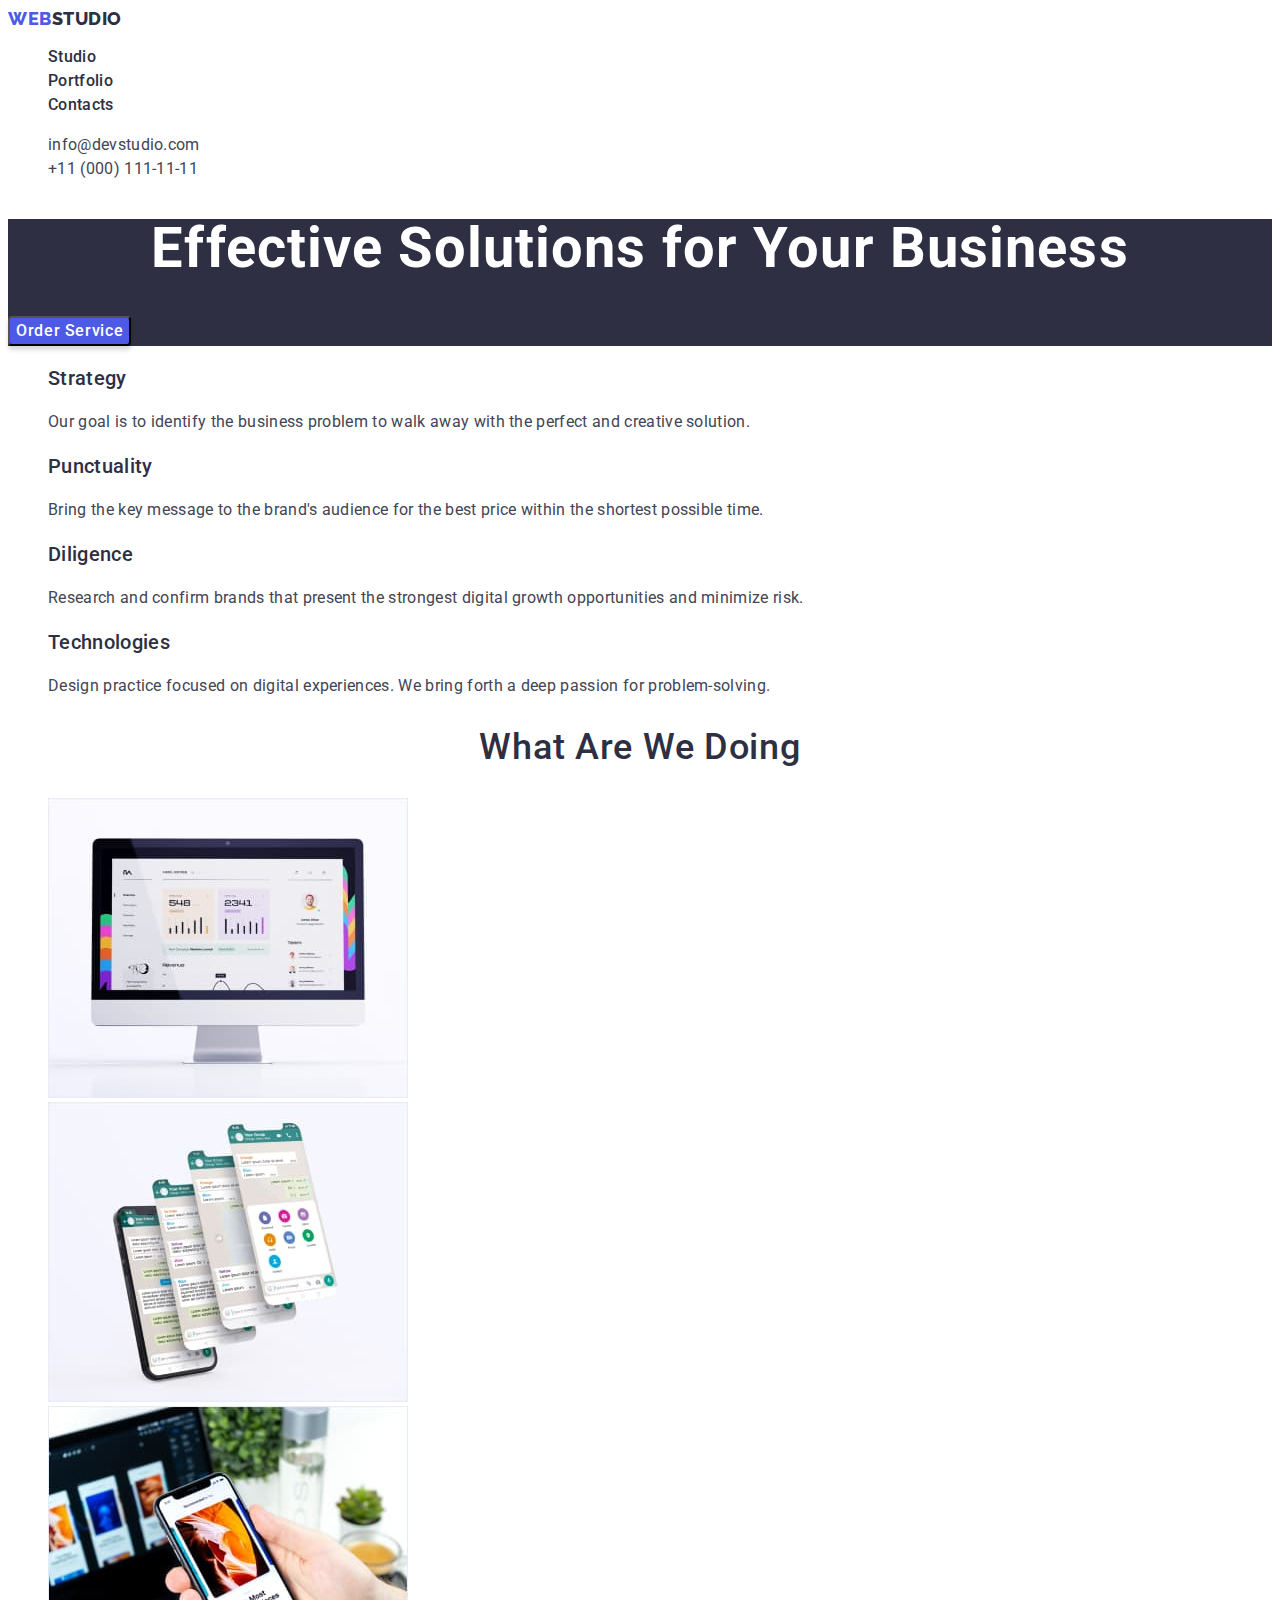
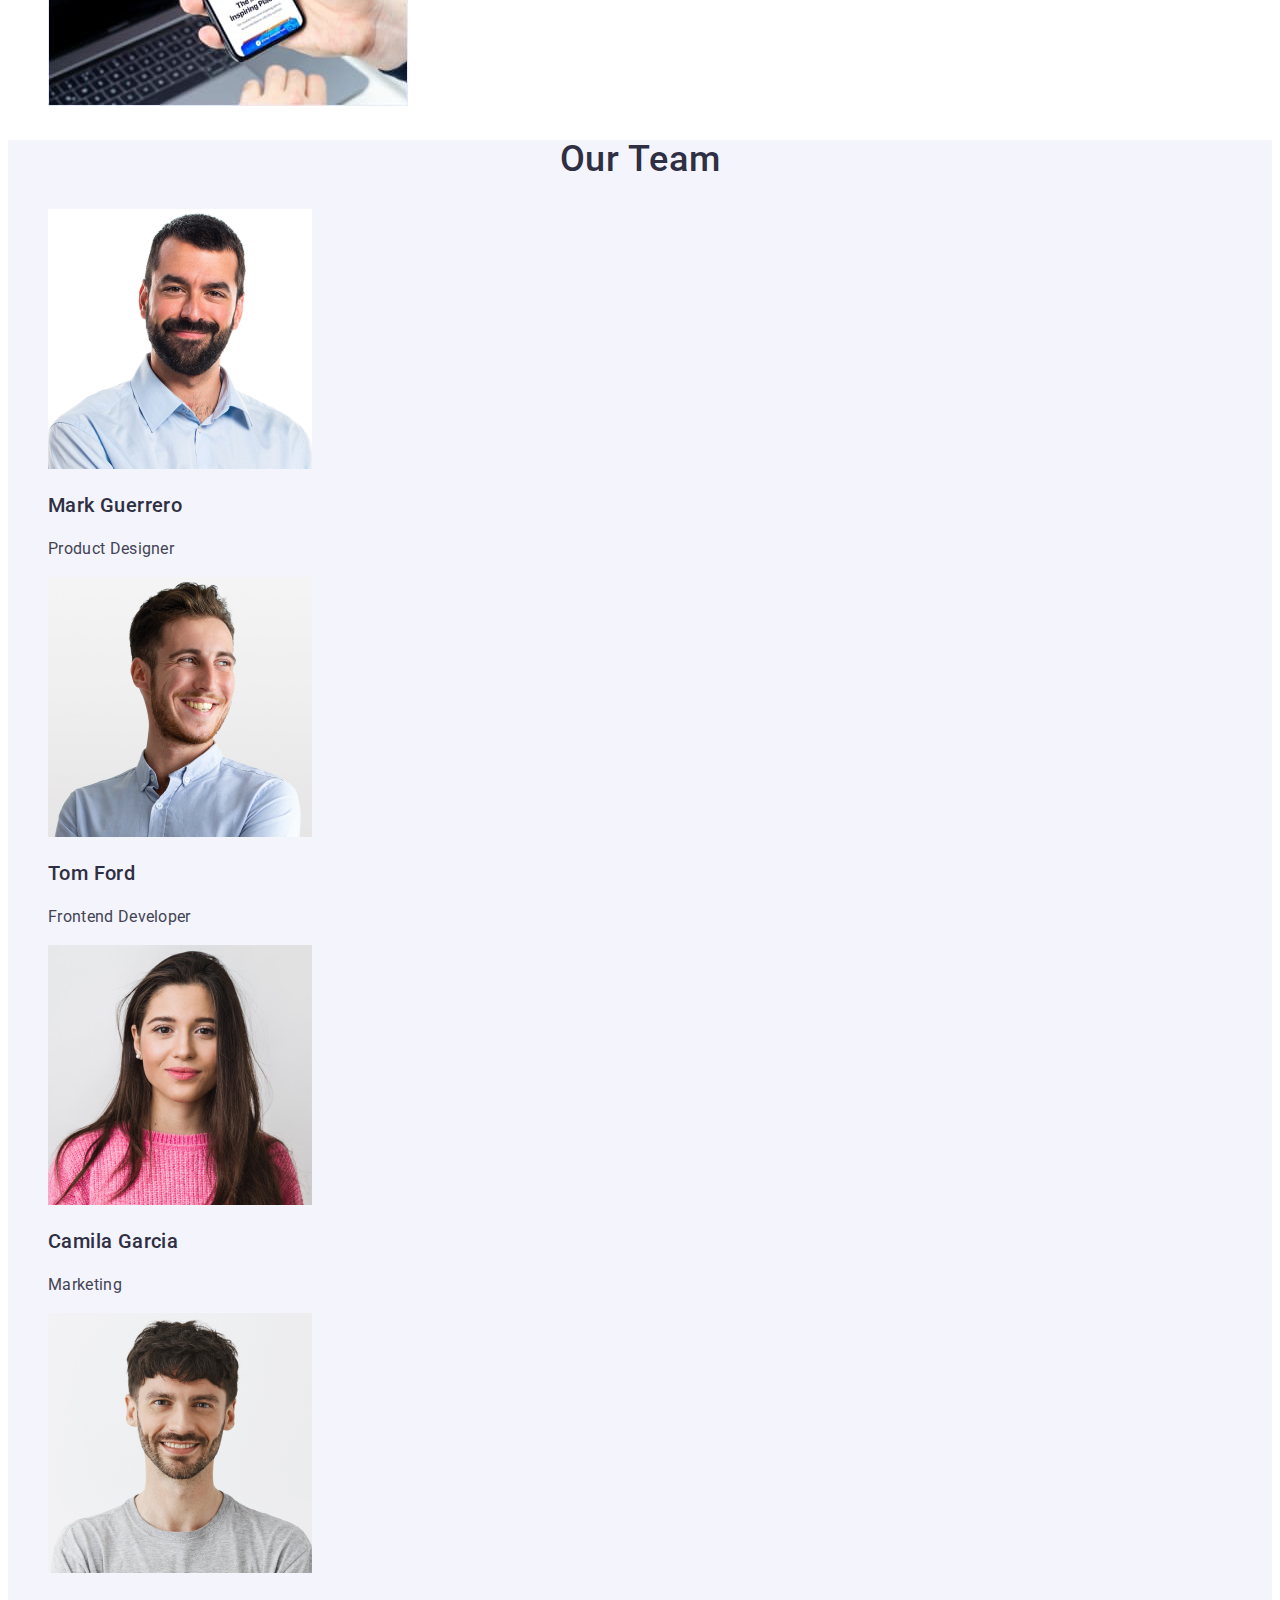
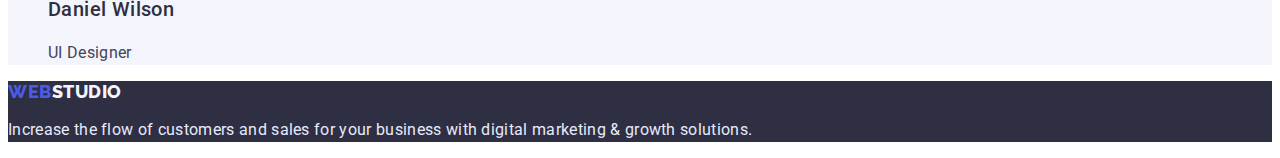
==== index.html @ bab66cb6 "Initial commit" ====
<!DOCTYPE html>
<html lang="en">
  <head>
    <meta charset="UTF-8" />
    <meta http-equiv="X-UA-Compatible" content="IE=edge" />
    <meta name="viewport" content="width=device-width, initial-scale=1.0" />
    <title>WebStudio</title>
    <link rel="preconnect" href="https://fonts.googleapis.com" />
    <link rel="preconnect" href="https://fonts.gstatic.com" crossorigin />
    <link
      href="https://fonts.googleapis.com/css2?family=Raleway:wght@800&family=Roboto:wght@400;500;700;900&display=swap"
      rel="stylesheet"
    />
    <link rel="stylesheet" href="./css/style.css" />
  </head>
  <body>
    <header>
      <nav>
        <!-- logo -->
        <a class="logo-web link" href="./index.html"
          >Web<span class="logo-studio-header">Studio</span></a
        >
        <!-- menu -->
        <ul class="site-nav list">
          <li><a class="site-page link" href="./index.html">Studio</a></li>
          <li>
            <a class="site-page link" href="./portfolio.html">Portfolio</a>
          </li>
          <li><a class="site-page link" href="">Contacts</a></li>
        </ul>
      </nav>
      <!-- contacts -->
      <address class="adress">
        <ul class="contacts-nav list">
          <li>
            <a class="contacts-link link" href="mailto:info@devstudio.com"
              >info@devstudio.com</a
            >
          </li>
          <li>
            <a class="contacts-link link" href="tel:+110001111111"
              >+11 (000) 111-11-11</a
            >
          </li>
        </ul>
      </address>
    </header>

    <main>
      <!-- 1 order section -->
      <section class="order">
        <h1 class="order-title">Effective Solutions for Your Business</h1>
        <button class="button-order" type="button">Order Service</button>
      </section>

      <!-- 2 sect -->
      <!-- Our service-->
      <section class="section">
        <h2 hidden>Our service</h2>
        <ul class="our-service list">
          <li>
            <h3 class="our-service-title">Strategy</h3>
            <p class="paragraph">
              Our goal is to identify the business problem to walk away with the
              perfect and creative solution.
            </p>
          </li>
          <li>
            <h3 class="our-service-title">Punctuality</h3>
            <p class="paragraph">
              Bring the key message to the brand's audience for the best price
              within the shortest possible time.
            </p>
          </li>
          <li>
            <h3 class="our-service-title">Diligence</h3>
            <p class="paragraph">
              Research and confirm brands that present the strongest digital
              growth opportunities and minimize risk.
            </p>
          </li>
          <li>
            <h3 class="our-service-title">Technologies</h3>
            <p class="paragraph">
              Design practice focused on digital experiences. We bring forth a
              deep passion for problem-solving.
            </p>
          </li>
        </ul>
      </section>

      <!--  3 sect -->
      <!-- What are we doing -->
      <section class="section">
        <h2 class="section-title">What are we doing</h2>
        <ul class="list">
          <li>
            <img src="./images/comp.jpg" alt="computer" width="360" />
          </li>
          <li>
            <img src="./images/function.jpg" alt="function" width="360" />
          </li>
          <li>
            <img src="./images/phone.jpg" alt="phone" width="360" />
          </li>
        </ul>
      </section>

      <!-- 4 sect -->
      <!-- our team -->
      <section class="section team">
        <h2 class="section-title">Our Team</h2>
        <ul class="our-team list">
          <li>
            <img src="./images/team/Mark.jpg" alt="Mark Guerrero" width="264" />
            <h3 class="members">Mark Guerrero</h3>
            <p class="our-team-paragraph">Product Designer</p>
          </li>
          <li>
            <img src="./images/team/Tom.jpg" alt="Tom Ford" width="264" />
            <h3 class="members">Tom Ford</h3>
            <p class="our-team-paragraph">Frontend Developer</p>
          </li>
          <li>
            <img
              src="./images/team/Camila.jpg"
              alt="Camila Garcia"
              width="264"
            />
            <h3 class="members">Camila Garcia</h3>
            <p class="our-team-paragraph">Marketing</p>
          </li>
          <li>
            <img
              src="./images/team/Daniel.jpg"
              alt="Daniel Wilson"
              width="264"
            />
            <h3 class="members">Daniel Wilson</h3>
            <p class="our-team-paragraph">UI Designer</p>
          </li>
        </ul>
      </section>
    </main>

    <footer class="footer">
      <a class="logo-web link" href="./index.html">
        Web<span class="logo-studio-footer">Studio</span>
      </a>
      <p class="footer-paragraph">
        Increase the flow of customers and sales for your business with digital
        marketing & growth solutions.
      </p>
    </footer>
  </body>
</html>
---- css/style.css ----
:root{
    --primary-text-color: #434455;
    --secondary-color: #2e2f42;
    --primary-brend-color: #4D5AE5;
    --success-messages-color:#31D0AA;
    --helper-text-color:#8E8F99;
    --accent-color:#E7E9FC;
    --light-mode-backgrounds-color:#F4F4FD;
    --white-color: #FFFFFF;
    --background-color:#FFFFFF;
}


body{
    background: var(--background-color);
    color: var(--primary-text-color);
    font-family: "Roboto", sans-serif;
    letter-spacing: 0.02em;
}
/* убираем маркеровку со списков */
.list{
    list-style: none;
}


/* HEADER */
/* логотип */
.logo-web{
    color: var(--primary-brend-color);
    font-family: "Raleway", sans-serif;
    font-size: 18px;
    line-height: 1.17;
    letter-spacing: 0.03em;
    text-decoration: none;
    text-transform: uppercase;
    font-weight: 800;
}
.logo-studio-header{
    color: var(--secondary-color);
    font-family: Raleway, sans-serif;
}
.logo-studio-footer{
    color: var(--light-mode-backgrounds-color);
    font-family: Raleway, sans-serif;
}

.link{
text-decoration: none;
}
/* навигация стайта */
.site-page {
    color: var(--secondary-color);
    font-size: 16px;
    line-height: 1.5;
    font-weight: 500;
    letter-spacing: 0.02em;
    text-decoration: none;
}
.site-nav .link:hover,
.site-nav .link:focus{
    color: #404bbf
}

/* .site-nav .link.current
{
    color: var(--primary-brend-color);
} */


/* contacts */
.adress{
    font-style: normal;
}
.contacts-nav .contacts-link{
    color: var(--primary-text-color);
    font-weight: 400;
    font-size: 16px;
    line-height: 1.5;
    text-decoration: none;
}
.contacts-nav .contacts-link:hover,
.contacts-nav .contacts-link:focus{
    color: #404bbf;
}



/* MAIN */
/* 1 order section */
.order{
    background: var(--secondary-color);
   
}
.order-title{
    color: var(--white-color);
    font-weight: 700;
    font-size: 56px;
    line-height: 1.07;
    text-align: center;
    letter-spacing: 0.02em;
}
.button-order{
    background-color: var(--primary-brend-color);
    color: var(--white-color);
    cursor: pointer;
    letter-spacing: 0.04em;;
    font-weight: 500;;
    font-size: 16px;
    line-height: 1.5;
    font-family: inherit;
    box-shadow: 0px 4px 4px rgba(0, 0, 0, 0.15);
        border-radius: 4px;
}
.button-order:hover, .button-order:focus{
    background: #404BBF;
        box-shadow: 0px 1px 6px rgba(46, 47, 66, 0.08), 0px 1px 1px rgba(46, 47, 66, 0.16), 0px 2px 1px rgba(46, 47, 66, 0.08);
    border-radius: 4px;;
}
.button-order:active{
    background-color: #404BBF;
}


/* sections h2  total */
.section-title{
    color: var(--secondary-color);
    font-weight: 500;
    font-size: 36px;
    line-height: 1.11;
    text-align: center;
    text-transform: capitalize;
    letter-spacing: 0.02em
}


/* 2 sect our service */
.our-service .our-service-title{
    color:var(--secondary-color);
    font-weight: 500;
    font-size: 20px;
    line-height: 1.2;
}
.our-service .paragraph{
    color: var(--primary-text-color);
    font-weight: 400;
    font-size: 16px;
    line-height: 1.5;
}


/* 3 sect What are we doing */




/* 4 sect our team */
.section.team{
background-color: var(--light-mode-backgrounds-color);
   }

.our-team .members{
    color: var(--secondary-color);
    font-weight: 500;
    font-size: 20px;
    line-height: 1.2;
    letter-spacing: 0.02em
}
.our-team .our-team-paragraph{
    color: var(--primary-text-color);
    font-weight: 400;
    font-size: 16px;
    line-height: 1.5;
}

/* FOOTER */
.footer{
    background: var(--secondary-color);
}
.footer-paragraph{
    color: var(--accent-color);
    font-weight: 400;
    font-size: 16px;
    line-height: 1.5;
}



/* PORTFOLIO PAGE */
/* main */
/* buttons */

.buttons-item{
    background-color: var(--light-mode-backgrounds-color);
    color: var(--primary-brend-color);
    font-family: inherit;
    cursor: pointer;
    font-weight: 500;
    font-size: 16px;
    line-height: 1.5;
    letter-spacing: 0.04em
}
.buttons-item:active, .buttons-item:hover, .buttons-item:focus{
    background: #404BBF;
    color: var(--white-color);
    
}


/* portfolio links */
.potfolio-link{
    text-decoration: none;
}
.project-name{
    color: var(--secondary-color);
    font-weight: 500;
    font-size: 20px;
    line-height: 1.2;
    letter-spacing: 0.02em
}

.project-paragrapher{
    color: var(--primary-text-color);
    font-weight: 400;
    font-size: 16px;
    line-height: 1.5;
}
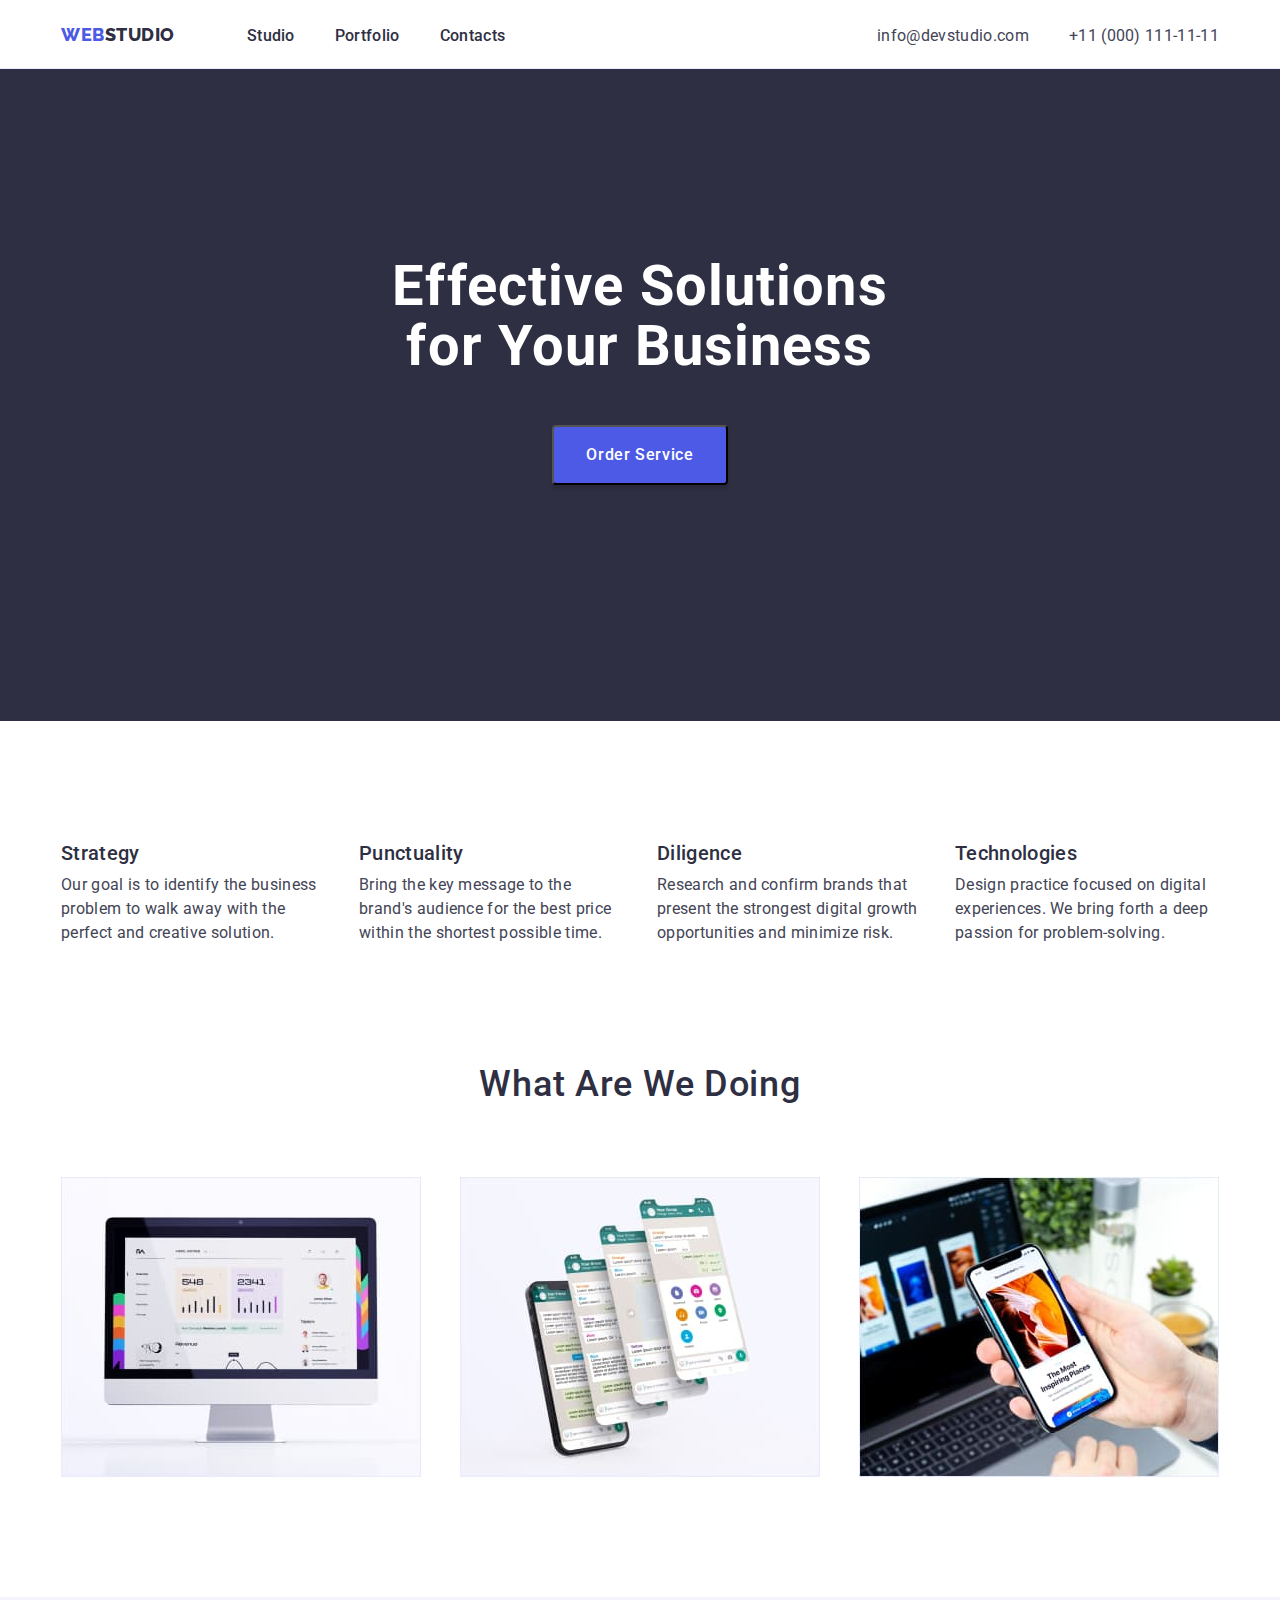
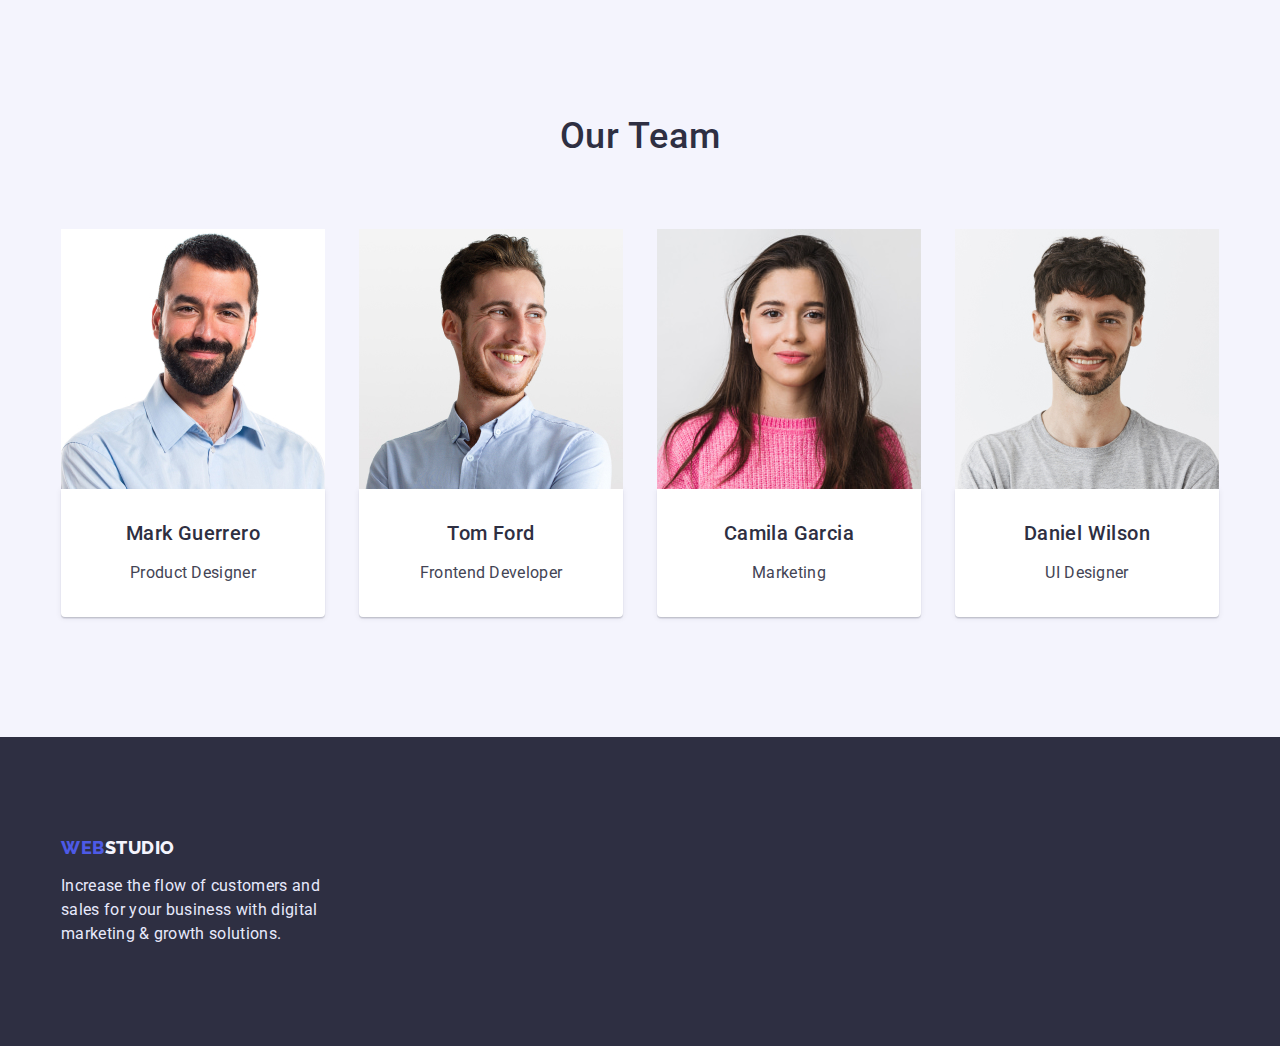
==== commit 3dd01c75: "flexbox-model1" ====
--- a/index.html
+++ b/index.html
@@ -11,146 +11,202 @@
       href="https://fonts.googleapis.com/css2?family=Raleway:wght@800&family=Roboto:wght@400;500;700;900&display=swap"
       rel="stylesheet"
     />
+    <link
+      rel="stylesheet"
+      href="    https://cdnjs.cloudflare.com/ajax/libs/modern-normalize/1.1.0/modern-normalize.min.css
+"
+    />
     <link rel="stylesheet" href="./css/style.css" />
   </head>
   <body>
-    <header>
-      <nav>
-        <!-- logo -->
-        <a class="logo-web link" href="./index.html"
-          >Web<span class="logo-studio-header">Studio</span></a
-        >
-        <!-- menu -->
-        <ul class="site-nav list">
-          <li><a class="site-page link" href="./index.html">Studio</a></li>
-          <li>
-            <a class="site-page link" href="./portfolio.html">Portfolio</a>
-          </li>
-          <li><a class="site-page link" href="">Contacts</a></li>
-        </ul>
-      </nav>
-      <!-- contacts -->
-      <address class="adress">
-        <ul class="contacts-nav list">
-          <li>
-            <a class="contacts-link link" href="mailto:info@devstudio.com"
-              >info@devstudio.com</a
-            >
-          </li>
-          <li>
-            <a class="contacts-link link" href="tel:+110001111111"
-              >+11 (000) 111-11-11</a
-            >
-          </li>
-        </ul>
-      </address>
+    <header class="header-page">
+      <div class="header container">
+        <nav class="nav-area">
+          <!-- logo -->
+          <a class="logo-web link" href="./index.html"
+            >Web<span class="logo-studio-header">Studio</span></a
+          >
+          <!-- menu -->
+          <ul class="site-nav list">
+            <li class="menu-title">
+              <a class="site-page link" href="./index.html">Studio</a>
+            </li>
+            <li class="menu-title">
+              <a class="site-page link" href="./portfolio.html">Portfolio</a>
+            </li>
+            <li class="menu-title last">
+              <a class="site-page link" href="">Contacts</a>
+            </li>
+          </ul>
+        </nav>
+        <!-- contacts -->
+        <address class="adress">
+          <ul class="contacts-nav list">
+            <li class="menu-title">
+              <a class="contacts-link link" href="mailto:info@devstudio.com"
+                >info@devstudio.com</a
+              >
+            </li>
+            <li>
+              <a class="contacts-link link" href="tel:+110001111111"
+                >+11 (000) 111-11-11</a
+              >
+            </li>
+          </ul>
+        </address>
+      </div>
     </header>
 
     <main>
       <!-- 1 order section -->
-      <section class="order">
-        <h1 class="order-title">Effective Solutions for Your Business</h1>
-        <button class="button-order" type="button">Order Service</button>
+      <section class="section order">
+        <div class="container">
+          <h1 class="order-title">Effective Solutions for Your Business</h1>
+          <button class="button-order" type="button">Order Service</button>
+        </div>
       </section>
 
       <!-- 2 sect -->
       <!-- Our service-->
-      <section class="section">
-        <h2 hidden>Our service</h2>
-        <ul class="our-service list">
-          <li>
-            <h3 class="our-service-title">Strategy</h3>
-            <p class="paragraph">
-              Our goal is to identify the business problem to walk away with the
-              perfect and creative solution.
-            </p>
-          </li>
-          <li>
-            <h3 class="our-service-title">Punctuality</h3>
-            <p class="paragraph">
-              Bring the key message to the brand's audience for the best price
-              within the shortest possible time.
-            </p>
-          </li>
-          <li>
-            <h3 class="our-service-title">Diligence</h3>
-            <p class="paragraph">
-              Research and confirm brands that present the strongest digital
-              growth opportunities and minimize risk.
-            </p>
-          </li>
-          <li>
-            <h3 class="our-service-title">Technologies</h3>
-            <p class="paragraph">
-              Design practice focused on digital experiences. We bring forth a
-              deep passion for problem-solving.
-            </p>
-          </li>
-        </ul>
+      <section class="section service">
+        <div class="container">
+          <h2 hidden>Our service</h2>
+          <ul class="our-service list">
+            <li class="service-list">
+              <h3 class="our-service-title">Strategy</h3>
+              <p class="paragraph">
+                Our goal is to identify the business problem to walk away with
+                the perfect and creative solution.
+              </p>
+            </li>
+            <li class="service-list">
+              <h3 class="our-service-title">Punctuality</h3>
+              <p class="paragraph">
+                Bring the key message to the brand's audience for the best price
+                within the shortest possible time.
+              </p>
+            </li>
+            <li class="service-list">
+              <h3 class="our-service-title">Diligence</h3>
+              <p class="paragraph">
+                Research and confirm brands that present the strongest digital
+                growth opportunities and minimize risk.
+              </p>
+            </li>
+            <li class="service-list">
+              <h3 class="our-service-title">Technologies</h3>
+              <p class="paragraph">
+                Design practice focused on digital experiences. We bring forth a
+                deep passion for problem-solving.
+              </p>
+            </li>
+          </ul>
+        </div>
       </section>
 
       <!--  3 sect -->
       <!-- What are we doing -->
       <section class="section">
-        <h2 class="section-title">What are we doing</h2>
-        <ul class="list">
-          <li>
-            <img src="./images/comp.jpg" alt="computer" width="360" />
-          </li>
-          <li>
-            <img src="./images/function.jpg" alt="function" width="360" />
-          </li>
-          <li>
-            <img src="./images/phone.jpg" alt="phone" width="360" />
-          </li>
-        </ul>
+        <div class="container">
+          <h2 class="section-title">What are we doing</h2>
+          <ul class="doing list">
+            <li>
+              <img
+                class="doing-img"
+                src="./images/comp.jpg"
+                alt="computer"
+                width="360"
+              />
+            </li>
+            <li>
+              <img
+                class="doing-img"
+                src="./images/function.jpg"
+                alt="function"
+                width="360"
+              />
+            </li>
+            <li>
+              <img
+                class="doing-img"
+                src="./images/phone.jpg"
+                alt="phone"
+                width="360"
+              />
+            </li>
+          </ul>
+        </div>
       </section>
 
       <!-- 4 sect -->
       <!-- our team -->
       <section class="section team">
-        <h2 class="section-title">Our Team</h2>
-        <ul class="our-team list">
-          <li>
-            <img src="./images/team/Mark.jpg" alt="Mark Guerrero" width="264" />
-            <h3 class="members">Mark Guerrero</h3>
-            <p class="our-team-paragraph">Product Designer</p>
-          </li>
-          <li>
-            <img src="./images/team/Tom.jpg" alt="Tom Ford" width="264" />
-            <h3 class="members">Tom Ford</h3>
-            <p class="our-team-paragraph">Frontend Developer</p>
-          </li>
-          <li>
-            <img
-              src="./images/team/Camila.jpg"
-              alt="Camila Garcia"
-              width="264"
-            />
-            <h3 class="members">Camila Garcia</h3>
-            <p class="our-team-paragraph">Marketing</p>
-          </li>
-          <li>
-            <img
-              src="./images/team/Daniel.jpg"
-              alt="Daniel Wilson"
-              width="264"
-            />
-            <h3 class="members">Daniel Wilson</h3>
-            <p class="our-team-paragraph">UI Designer</p>
-          </li>
-        </ul>
+        <div class="container">
+          <h2 class="section-title">Our Team</h2>
+          <ul class="our-team list">
+            <li>
+              <img
+                class="team-img"
+                src="./images/team/Mark.jpg"
+                alt="Mark Guerrero"
+                width="264"
+              />
+              <div class="photo-team-caption">
+                <h3 class="members">Mark Guerrero</h3>
+                <p class="our-team-paragraph">Product Designer</p>
+              </div>
+            </li>
+            <li>
+              <img
+                class="team-img"
+                src="./images/team/Tom.jpg"
+                alt="Tom Ford"
+                width="264"
+              />
+              <div class="photo-team-caption">
+                <h3 class="members">Tom Ford</h3>
+                <p class="our-team-paragraph">Frontend Developer</p>
+              </div>
+            </li>
+            <li>
+              <img
+                class="team-img"
+                src="./images/team/Camila.jpg"
+                alt="Camila Garcia"
+                width="264"
+              />
+              <div class="photo-team-caption">
+                <h3 class="members">Camila Garcia</h3>
+                <p class="our-team-paragraph">Marketing</p>
+              </div>
+            </li>
+            <li>
+              <img
+                class="team-img"
+                src="./images/team/Daniel.jpg"
+                alt="Daniel Wilson"
+                width="264"
+              />
+              <div class="photo-team-caption">
+                <h3 class="members">Daniel Wilson</h3>
+                <p class="our-team-paragraph">UI Designer</p>
+              </div>
+            </li>
+          </ul>
+        </div>
       </section>
     </main>
 
     <footer class="footer">
-      <a class="logo-web link" href="./index.html">
-        Web<span class="logo-studio-footer">Studio</span>
-      </a>
-      <p class="footer-paragraph">
-        Increase the flow of customers and sales for your business with digital
-        marketing & growth solutions.
-      </p>
+      <div class="container">
+        <a class="logo-web link" href="./index.html">
+          Web<span class="logo-studio-footer">Studio</span>
+        </a>
+        <p class="footer-paragraph">
+          Increase the flow of customers and sales for your business with
+          digital marketing & growth solutions.
+        </p>
+      </div>
     </footer>
   </body>
 </html>
--- a/css/style.css
+++ b/css/style.css
@@ -21,9 +21,46 @@
 .list{
     list-style: none;
 }
+/* убираем подчеркивание на ссылках */
+.link {
+    text-decoration: none;
+}
+/* задаем контейнер */
+.container{
+    width: 1158px;
+    margin-left: auto;
+    margin-right: auto;
+    /* outline: 2px solid coral; */
+}
+h1,h2,h3,h4,h5,h6,p{
+    margin: 0;
+}
+ul{
+    margin: 0;
+    padding-left: 0;
+}
+button{
+    cursor: pointer;
+}
+img{
+    display: block;
+    padding-bottom: 32px;
+    max-width: 100%;
+    height: auto;
+}
 
 
 /* HEADER */
+.header-page{
+        border-bottom: 1px solid #E7E9FC;
+            padding-top: 24px;
+}
+.header.container{
+    display: flex;
+    flex-wrap: nowrap;
+    justify-content: space-between;
+
+}
 /* логотип */
 .logo-web{
     color: var(--primary-brend-color);
@@ -34,7 +71,10 @@
     text-decoration: none;
     text-transform: uppercase;
     font-weight: 800;
-}
+    margin-bottom: 16px;
+
+}
+/* надпись Studio */
 .logo-studio-header{
     color: var(--secondary-color);
     font-family: Raleway, sans-serif;
@@ -43,11 +83,14 @@
     color: var(--light-mode-backgrounds-color);
     font-family: Raleway, sans-serif;
 }
-
-.link{
-text-decoration: none;
+.site-nav{
+    display: flex;
+    padding-left: 72px;
 }
 /* навигация стайта */
+.nav-area{
+    display: flex;
+}
 .site-page {
     color: var(--secondary-color);
     font-size: 16px;
@@ -61,22 +104,29 @@
     color: #404bbf
 }
 
-/* .site-nav .link.current
-{
-    color: var(--primary-brend-color);
-} */
+.menu-title{
+    margin-right: 40px;
+    padding-bottom: 20px;
+}
+.menu-title.last{
+    margin-right: 0;
+}
 
 
 /* contacts */
 .adress{
     font-style: normal;
 }
+.contacts-nav{
+    display: flex;
+}
 .contacts-nav .contacts-link{
     color: var(--primary-text-color);
     font-weight: 400;
     font-size: 16px;
     line-height: 1.5;
     text-decoration: none;
+    
 }
 .contacts-nav .contacts-link:hover,
 .contacts-nav .contacts-link:focus{
@@ -84,36 +134,48 @@
 }
 
 
-
 /* MAIN */
+.section{
+    padding-top: 120px;
+    padding-bottom: 120px;
+}
 /* 1 order section */
 .order{
     background: var(--secondary-color);
-   
-}
+    text-align: center;
+    padding-top: 188px;
+    padding-bottom: 188px;
+    
+}
+
 .order-title{
     color: var(--white-color);
     font-weight: 700;
     font-size: 56px;
     line-height: 1.07;
+    letter-spacing: 0.02em;
+    width: 496px;
     text-align: center;
-    letter-spacing: 0.02em;
+    margin: 0 auto;
+      
 }
 .button-order{
     background-color: var(--primary-brend-color);
     color: var(--white-color);
-    cursor: pointer;
     letter-spacing: 0.04em;;
     font-weight: 500;;
     font-size: 16px;
     line-height: 1.5;
     font-family: inherit;
     box-shadow: 0px 4px 4px rgba(0, 0, 0, 0.15);
-        border-radius: 4px;
+    border-radius: 4px;
+    padding: 16px 32px;
+    display: inline-block;
+    margin: 48px auto;
 }
 .button-order:hover, .button-order:focus{
     background: #404BBF;
-        box-shadow: 0px 1px 6px rgba(46, 47, 66, 0.08), 0px 1px 1px rgba(46, 47, 66, 0.16), 0px 2px 1px rgba(46, 47, 66, 0.08);
+    box-shadow: 0px 1px 6px rgba(46, 47, 66, 0.08), 0px 1px 1px rgba(46, 47, 66, 0.16), 0px 2px 1px rgba(46, 47, 66, 0.08);
     border-radius: 4px;;
 }
 .button-order:active{
@@ -129,55 +191,103 @@
     line-height: 1.11;
     text-align: center;
     text-transform: capitalize;
-    letter-spacing: 0.02em
+    letter-spacing: 0.02em;
+    padding-bottom: 72px;
 }
 
 
 /* 2 sect our service */
+.section.service{
+    padding-bottom: 0;
+}
+.our-service.list{
+    display: flex;
+   justify-content: space-between;
+}
 .our-service .our-service-title{
     color:var(--secondary-color);
     font-weight: 500;
     font-size: 20px;
     line-height: 1.2;
+    padding-bottom: 8px;
+}
+.service-list{
+    width: 264px;
 }
 .our-service .paragraph{
     color: var(--primary-text-color);
     font-weight: 400;
     font-size: 16px;
     line-height: 1.5;
+    
 }
 
 
 /* 3 sect What are we doing */
 
+.doing.list{
+    display: flex;
+    justify-content: space-between;
+}
+.doing-img{
+    padding-bottom: 0;
+}
 
 
 
 /* 4 sect our team */
 .section.team{
-background-color: var(--light-mode-backgrounds-color);
-   }
+    background-color: var(--light-mode-backgrounds-color);
+}
+.our-team.list{
+    display: flex;
+    flex-wrap: wrap;
+    justify-content: space-between;
+}
 
 .our-team .members{
     color: var(--secondary-color);
     font-weight: 500;
     font-size: 20px;
     line-height: 1.2;
-    letter-spacing: 0.02em
+    letter-spacing: 0.02em;
+    padding-top: 32px;
 }
 .our-team .our-team-paragraph{
     color: var(--primary-text-color);
     font-weight: 400;
     font-size: 16px;
     line-height: 1.5;
+    padding-top: 8px;
+    padding-bottom: 32px;
+}
+
+.photo-team-caption{
+    display: flex;
+    flex-direction: column;
+    justify-content: center;
+    align-items: center;
+    padding: 0px;
+    gap: 8px;
+    background: #FFFFFF;
+    box-shadow: 0px 1px 6px rgba(46, 47, 66, 0.08), 0px 1px 1px rgba(46, 47, 66, 0.16), 0px 2px 1px rgba(46, 47, 66, 0.08);
+    border-radius: 0px 0px 4px 4px;
+}
+
+.team-img{
+    padding-bottom: 0;
 }
 
 /* FOOTER */
 .footer{
+    padding-top: 100px;
     background: var(--secondary-color);
 }
 .footer-paragraph{
     color: var(--accent-color);
+    width: 264px;
+    padding-top: 16px;
+    padding-bottom: 100px;
     font-weight: 400;
     font-size: 16px;
     line-height: 1.5;
@@ -187,17 +297,27 @@
 
 /* PORTFOLIO PAGE */
 /* main */
+
+.section.portfolio{
+    padding-top: 96px;
+}
+
 /* buttons */
-
 .buttons-item{
     background-color: var(--light-mode-backgrounds-color);
     color: var(--primary-brend-color);
     font-family: inherit;
-    cursor: pointer;
-    font-weight: 500;
-    font-size: 16px;
-    line-height: 1.5;
-    letter-spacing: 0.04em
+    font-weight: 500;
+    font-size: 16px;
+    line-height: 1.5;
+    letter-spacing: 0.04em;
+    border: 1px solid #E7E9FC;
+    border-radius: 4px;
+    display: inline-block;
+    padding: 12px 24px;
+    margin-bottom: 72px;
+    margin-right: 24px;
+    text-align: center;
 }
 .buttons-item:active, .buttons-item:hover, .buttons-item:focus{
     background: #404BBF;
@@ -205,11 +325,25 @@
     
 }
 
-
 /* portfolio links */
-.potfolio-link{
-    text-decoration: none;
-}
+.portfolio-buttons.list{
+    display: flex;
+    justify-content: center;
+}
+
+
+.potfolio-title{
+    border: 1px solid #E7E9FC;
+    width: 360px;
+    margin-bottom: 48px;
+}
+
+.potfolio-list{
+    display: flex;
+    flex-wrap: wrap;
+    justify-content: space-between;
+}
+
 .project-name{
     color: var(--secondary-color);
     font-weight: 500;
@@ -223,10 +357,12 @@
     font-weight: 400;
     font-size: 16px;
     line-height: 1.5;
-}
-
-
-
-
-
-
+    padding-top: 8px;
+    padding-bottom: 32px;
+}
+
+
+
+
+
+
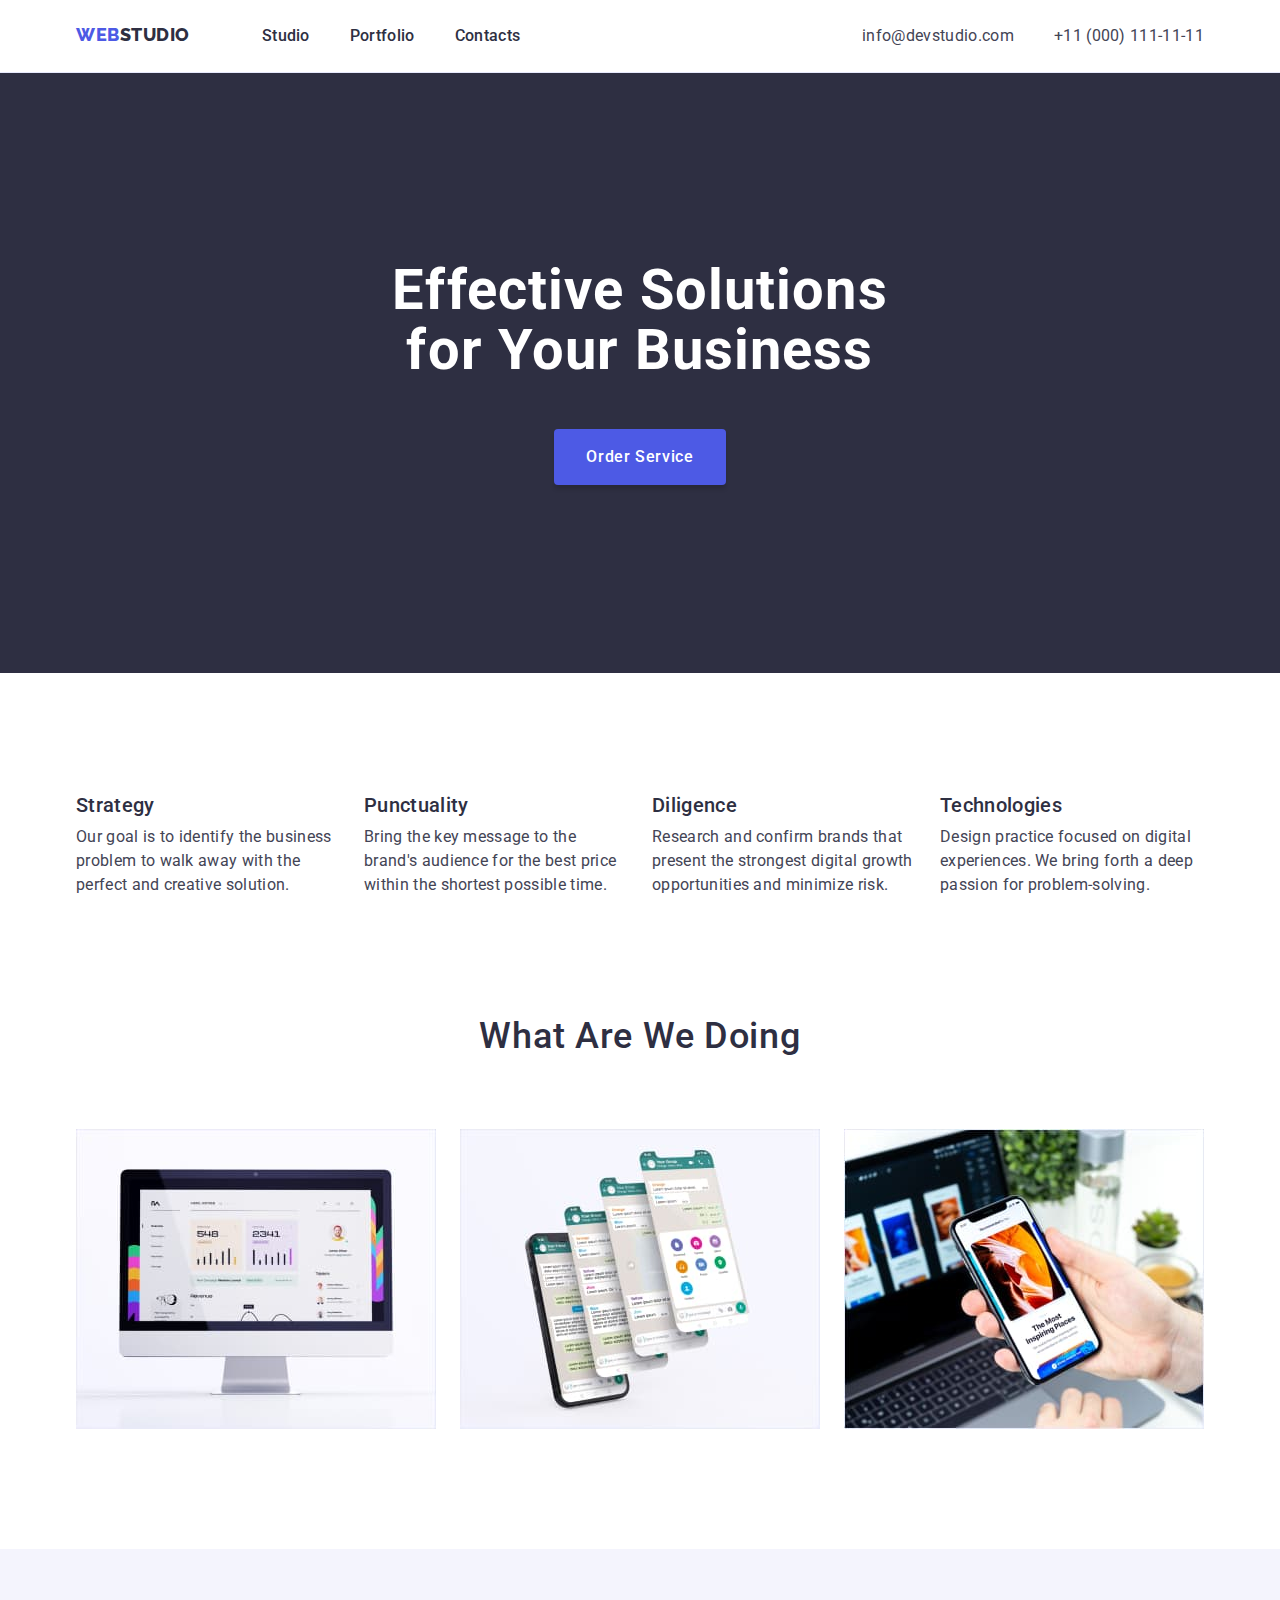
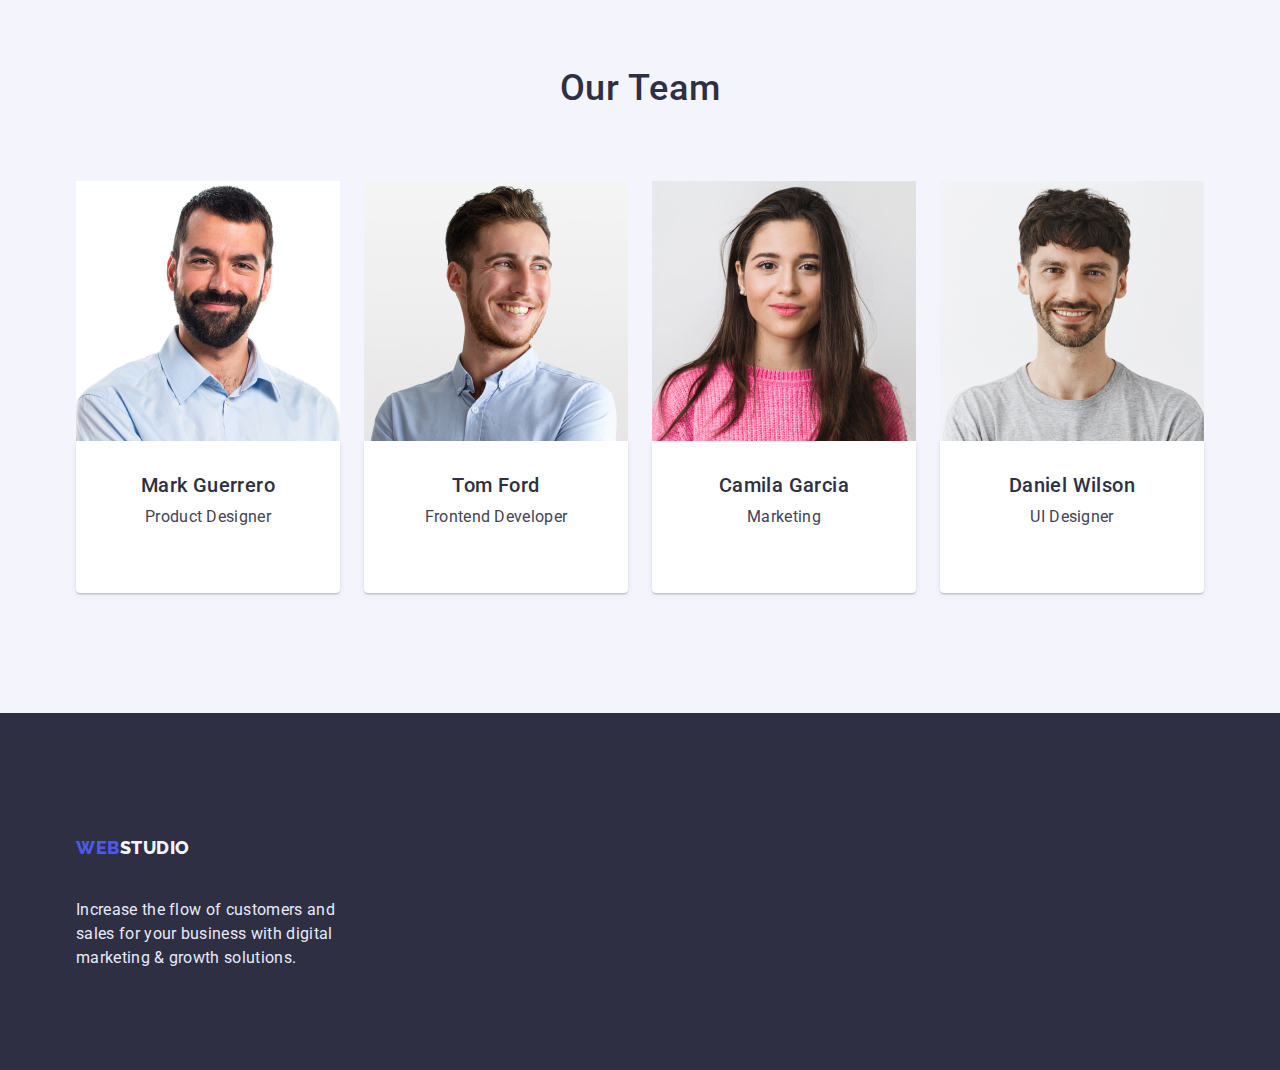
==== commit 5e51d3cb: "flexbox-model2" ====
--- a/index.html
+++ b/index.html
@@ -73,32 +73,40 @@
           <h2 hidden>Our service</h2>
           <ul class="our-service list">
             <li class="service-list">
+                          <div class="our-service-text">
               <h3 class="our-service-title">Strategy</h3>
               <p class="paragraph">
                 Our goal is to identify the business problem to walk away with
                 the perfect and creative solution.
               </p>
-            </li>
-            <li class="service-list">
+                          </div>
+            </li>
+            <li class="service-list">
+              <div class="our-service-text">
               <h3 class="our-service-title">Punctuality</h3>
               <p class="paragraph">
                 Bring the key message to the brand's audience for the best price
                 within the shortest possible time.
               </p>
-            </li>
-            <li class="service-list">
+              </div>
+            </li>
+            <li class="service-list">
+              <div class="our-service-text">
               <h3 class="our-service-title">Diligence</h3>
               <p class="paragraph">
                 Research and confirm brands that present the strongest digital
                 growth opportunities and minimize risk.
               </p>
-            </li>
-            <li class="service-list">
+              </div>
+            </li>
+            <li class="service-list">
+              <div class="our-service-text">
               <h3 class="our-service-title">Technologies</h3>
               <p class="paragraph">
                 Design practice focused on digital experiences. We bring forth a
                 deep passion for problem-solving.
               </p>
+              </div>
             </li>
           </ul>
         </div>
@@ -110,25 +118,25 @@
         <div class="container">
           <h2 class="section-title">What are we doing</h2>
           <ul class="doing list">
-            <li>
-              <img
-                class="doing-img"
+            <li class="doing-img">
+              <img
+               class="doing-img-part"
                 src="./images/comp.jpg"
                 alt="computer"
                 width="360"
               />
             </li>
-            <li>
-              <img
-                class="doing-img"
+            <li class="doing-img">
+              <img
+                class="doing-img-part"
                 src="./images/function.jpg"
                 alt="function"
                 width="360"
               />
             </li>
-            <li>
-              <img
-                class="doing-img"
+            <li class="doing-img last">
+              <img
+                class="doing-img-part"
                 src="./images/phone.jpg"
                 alt="phone"
                 width="360"
@@ -144,7 +152,7 @@
         <div class="container">
           <h2 class="section-title">Our Team</h2>
           <ul class="our-team list">
-            <li>
+            <li  class="our-team-part">
               <img
                 class="team-img"
                 src="./images/team/Mark.jpg"
@@ -156,7 +164,7 @@
                 <p class="our-team-paragraph">Product Designer</p>
               </div>
             </li>
-            <li>
+            <li class="our-team-part">
               <img
                 class="team-img"
                 src="./images/team/Tom.jpg"
@@ -168,7 +176,7 @@
                 <p class="our-team-paragraph">Frontend Developer</p>
               </div>
             </li>
-            <li>
+            <li class="our-team-part">
               <img
                 class="team-img"
                 src="./images/team/Camila.jpg"
@@ -180,7 +188,7 @@
                 <p class="our-team-paragraph">Marketing</p>
               </div>
             </li>
-            <li>
+            <li class="our-team-part last">
               <img
                 class="team-img"
                 src="./images/team/Daniel.jpg"
@@ -198,7 +206,8 @@
     </main>
 
     <footer class="footer">
-      <div class="container">
+      <div class="container ">
+        <div class="container-footer">
         <a class="logo-web link" href="./index.html">
           Web<span class="logo-studio-footer">Studio</span>
         </a>
@@ -206,6 +215,7 @@
           Increase the flow of customers and sales for your business with
           digital marketing & growth solutions.
         </p>
+        </div>
       </div>
     </footer>
   </body>
--- a/css/style.css
+++ b/css/style.css
@@ -24,10 +24,13 @@
 /* убираем подчеркивание на ссылках */
 .link {
     text-decoration: none;
+    display: block;
 }
 /* задаем контейнер */
 .container{
     width: 1158px;
+    padding-left: 15px;
+    padding-right: 15px;
     margin-left: auto;
     margin-right: auto;
     /* outline: 2px solid coral; */
@@ -44,7 +47,6 @@
 }
 img{
     display: block;
-    padding-bottom: 32px;
     max-width: 100%;
     height: auto;
 }
@@ -52,12 +54,10 @@
 
 /* HEADER */
 .header-page{
-        border-bottom: 1px solid #E7E9FC;
-            padding-top: 24px;
+    border-bottom: 1px solid #E7E9FC;
 }
 .header.container{
     display: flex;
-    flex-wrap: nowrap;
     justify-content: space-between;
 
 }
@@ -71,8 +71,8 @@
     text-decoration: none;
     text-transform: uppercase;
     font-weight: 800;
-    margin-bottom: 16px;
-
+    padding-top: 24px;
+    padding-bottom: 24px;
 }
 /* надпись Studio */
 .logo-studio-header{
@@ -85,7 +85,7 @@
 }
 .site-nav{
     display: flex;
-    padding-left: 72px;
+    margin-left: 72px;
 }
 /* навигация стайта */
 .nav-area{
@@ -98,6 +98,8 @@
     font-weight: 500;
     letter-spacing: 0.02em;
     text-decoration: none;
+    padding-top: 24px;
+    padding-bottom: 24px;
 }
 .site-nav .link:hover,
 .site-nav .link:focus{
@@ -106,7 +108,6 @@
 
 .menu-title{
     margin-right: 40px;
-    padding-bottom: 20px;
 }
 .menu-title.last{
     margin-right: 0;
@@ -126,7 +127,8 @@
     font-size: 16px;
     line-height: 1.5;
     text-decoration: none;
-    
+    padding-bottom: 24px;
+    padding-top: 24px;
 }
 .contacts-nav .contacts-link:hover,
 .contacts-nav .contacts-link:focus{
@@ -171,7 +173,8 @@
     border-radius: 4px;
     padding: 16px 32px;
     display: inline-block;
-    margin: 48px auto;
+    margin: 48px auto 0;
+    border: none;
 }
 .button-order:hover, .button-order:focus{
     background: #404BBF;
@@ -192,7 +195,7 @@
     text-align: center;
     text-transform: capitalize;
     letter-spacing: 0.02em;
-    padding-bottom: 72px;
+    margin-bottom: 72px;
 }
 
 
@@ -202,18 +205,27 @@
 }
 .our-service.list{
     display: flex;
-   justify-content: space-between;
+   flex-wrap:wrap;
+   margin: 0;
+   padding: 0;
+    margin-left: -24px;
 }
 .our-service .our-service-title{
     color:var(--secondary-color);
     font-weight: 500;
     font-size: 20px;
     line-height: 1.2;
-    padding-bottom: 8px;
+    margin-bottom: 8px;
 }
 .service-list{
-    width: 264px;
-}
+    width: calc((100% / 4) - 24px);
+    margin-left: 24px;
+}
+
+.our-service-text{
+   width:  264px;
+}
+
 .our-service .paragraph{
     color: var(--primary-text-color);
     font-weight: 400;
@@ -227,13 +239,20 @@
 
 .doing.list{
     display: flex;
-    justify-content: space-between;
+    /* justify-content: space-between; */
+    flex-wrap: wrap;
+        margin: 0;
+        padding: 0;
+        margin-right: -24px;
 }
 .doing-img{
-    padding-bottom: 0;
-}
-
-
+    width: calc((100% / 3) - 24px);
+    margin-right: 24px;
+}
+
+.doing-img.last{
+    margin-right: 0;
+}
 
 /* 4 sect our team */
 .section.team{
@@ -242,7 +261,17 @@
 .our-team.list{
     display: flex;
     flex-wrap: wrap;
-    justify-content: space-between;
+    margin: 0;
+    padding: 0;
+    margin-right: -24px;
+}
+.our-team-part{
+    width: calc((100% / 4) - 24px);
+    margin-right: 24px;
+}
+
+.our-team-part.last{
+    margin-right: 0;
 }
 
 .our-team .members{
@@ -251,43 +280,41 @@
     font-size: 20px;
     line-height: 1.2;
     letter-spacing: 0.02em;
-    padding-top: 32px;
 }
 .our-team .our-team-paragraph{
     color: var(--primary-text-color);
     font-weight: 400;
     font-size: 16px;
     line-height: 1.5;
-    padding-top: 8px;
-    padding-bottom: 32px;
+    margin-top: 8px;
+    margin-bottom: 32px;
 }
 
 .photo-team-caption{
-    display: flex;
-    flex-direction: column;
-    justify-content: center;
+    text-align: center;
     align-items: center;
-    padding: 0px;
-    gap: 8px;
     background: #FFFFFF;
     box-shadow: 0px 1px 6px rgba(46, 47, 66, 0.08), 0px 1px 1px rgba(46, 47, 66, 0.16), 0px 2px 1px rgba(46, 47, 66, 0.08);
     border-radius: 0px 0px 4px 4px;
-}
-
-.team-img{
-    padding-bottom: 0;
-}
+    padding-bottom: 32px;
+    padding-top: 32px;
+}
+
+
 
 /* FOOTER */
+.container-footer{
+    width: 264px;
+    padding-top: 100px;
+    padding-bottom: 100px;
+}
+
 .footer{
-    padding-top: 100px;
     background: var(--secondary-color);
 }
 .footer-paragraph{
     color: var(--accent-color);
-    width: 264px;
-    padding-top: 16px;
-    padding-bottom: 100px;
+    margin-top: 16px;
     font-weight: 400;
     font-size: 16px;
     line-height: 1.5;
@@ -311,37 +338,55 @@
     font-size: 16px;
     line-height: 1.5;
     letter-spacing: 0.04em;
+    display: inline-block;
+    padding: 12px 24px;
+    margin-right: 24px;
+    text-align: center;
     border: 1px solid #E7E9FC;
     border-radius: 4px;
-    display: inline-block;
-    padding: 12px 24px;
-    margin-bottom: 72px;
-    margin-right: 24px;
-    text-align: center;
 }
 .buttons-item:active, .buttons-item:hover, .buttons-item:focus{
     background: #404BBF;
     color: var(--white-color);
     
 }
+.buttons-item.last-btn{
+    margin-right: 0;
+}
 
 /* portfolio links */
 .portfolio-buttons.list{
+    margin-bottom: 72px;
     display: flex;
     justify-content: center;
-}
-
-
-.potfolio-title{
-    border: 1px solid #E7E9FC;
+    border: none;
+}
+
+.portfolio-list {
+    display: flex;
+    flex-wrap: wrap;
+    padding: 0;
+    margin: 0;
+    margin-right: -24px;
+    margin-top: -48px;
+}
+
+ .portfolio-list > .potfolio-title{
+    /* outline: 1px solid red; */
+    width: calc((100% / 3) - 24px);
+    margin-right: 24px;
+    margin-top: 48px; 
+}
+
+
+.portfolio-name{
     width: 360px;
-    margin-bottom: 48px;
-}
-
-.potfolio-list{
-    display: flex;
-    flex-wrap: wrap;
-    justify-content: space-between;
+    border: solid #E7E9FC;
+    border-top: none;
+    border-radius: 4px;
+    padding-bottom: 32px;
+    padding-top: 32px;
+    padding-left: 16px;
 }
 
 .project-name{
@@ -349,20 +394,20 @@
     font-weight: 500;
     font-size: 20px;
     line-height: 1.2;
-    letter-spacing: 0.02em
-}
+    letter-spacing: 0.02em;
+}
+
 
 .project-paragrapher{
     color: var(--primary-text-color);
     font-weight: 400;
     font-size: 16px;
     line-height: 1.5;
-    padding-top: 8px;
-    padding-bottom: 32px;
-}
-
-
-
-
-
-
+    margin-top: 8px;
+}
+
+
+
+
+
+
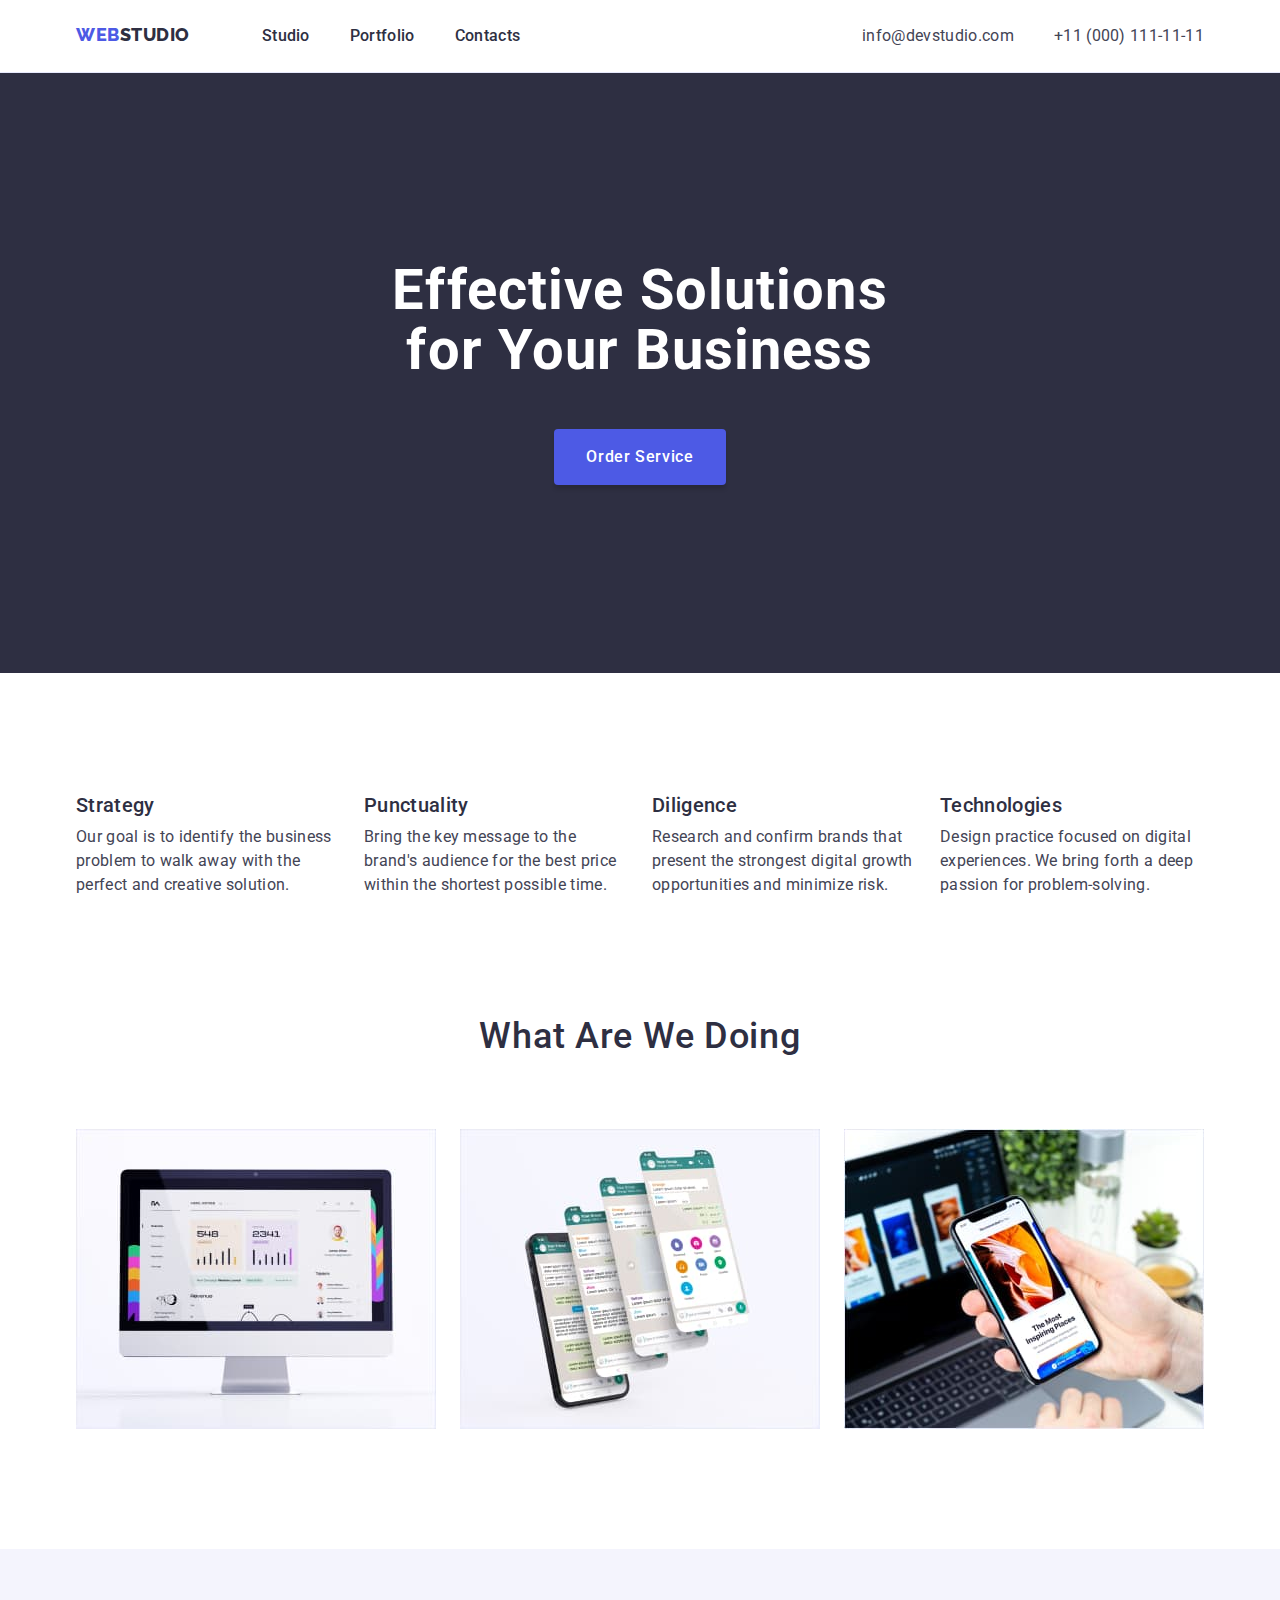
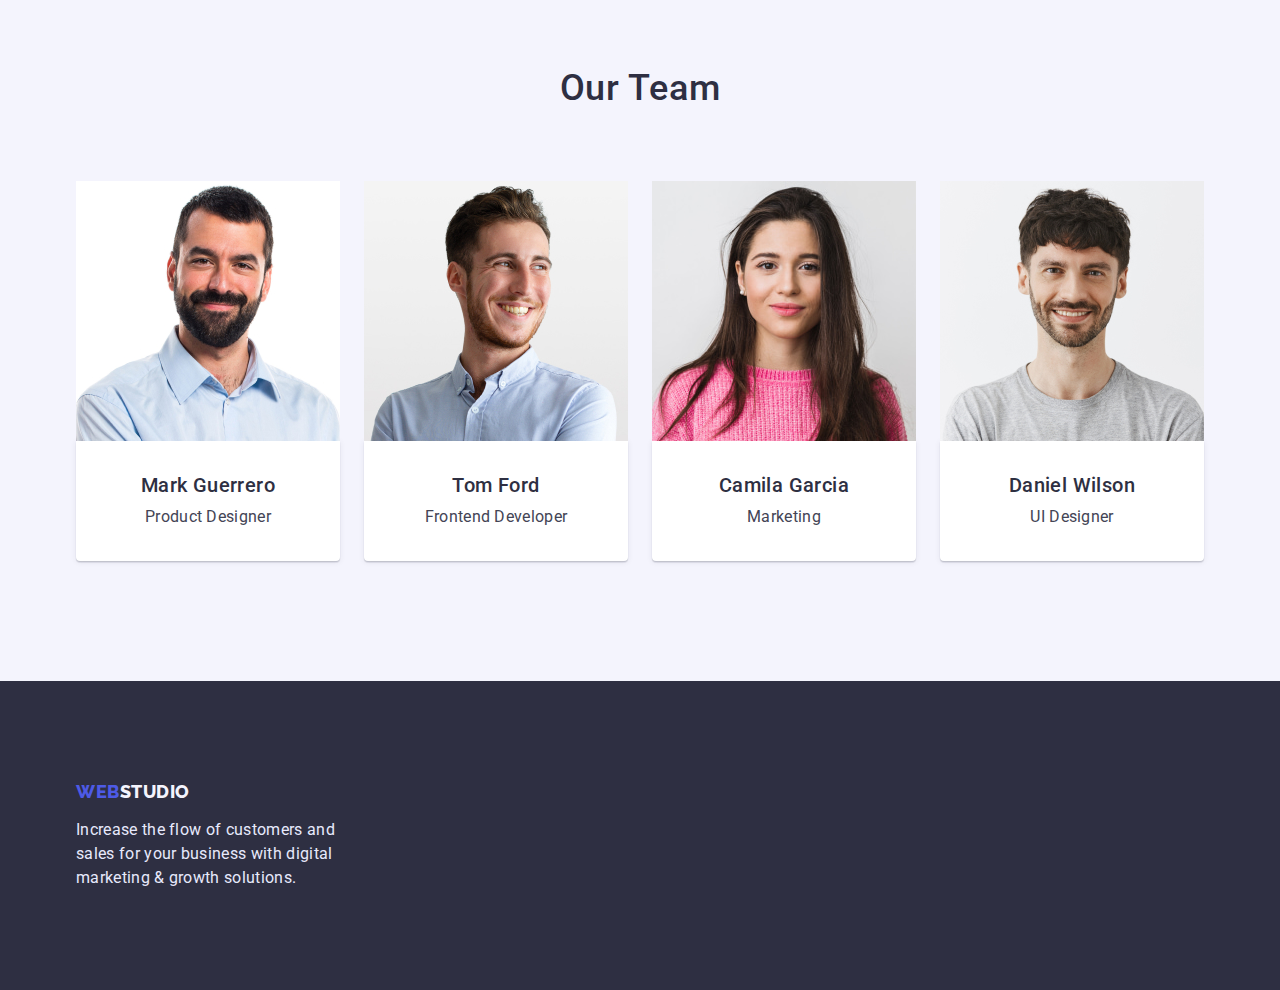
==== commit 2629f7ff: "flexbox-model4" ====
--- a/index.html
+++ b/index.html
@@ -208,7 +208,7 @@
     <footer class="footer">
       <div class="container ">
         <div class="container-footer">
-        <a class="logo-web link" href="./index.html">
+        <a class="logo-web footer-logo link" href="./index.html">
           Web<span class="logo-studio-footer">Studio</span>
         </a>
         <p class="footer-paragraph">
--- a/css/style.css
+++ b/css/style.css
@@ -239,32 +239,31 @@
 
 .doing.list{
     display: flex;
-    /* justify-content: space-between; */
-    flex-wrap: wrap;
-        margin: 0;
-        padding: 0;
-        margin-right: -24px;
-}
-.doing-img{
-    width: calc((100% / 3) - 24px);
-    margin-right: 24px;
-}
-
-.doing-img.last{
-    margin-right: 0;
-}
-
-/* 4 sect our team */
-.section.team{
-    background-color: var(--light-mode-backgrounds-color);
-}
-.our-team.list{
-    display: flex;
     flex-wrap: wrap;
     margin: 0;
     padding: 0;
     margin-right: -24px;
 }
+.doing-img{
+    width: calc((100% / 3) - 24px);
+    margin-right: 24px;
+}
+
+.doing-img.last{
+    margin-right: 0;
+}
+
+/* 4 sect our team */
+.section.team{
+    background-color: var(--light-mode-backgrounds-color);
+}
+.our-team.list{
+    display: flex;
+    flex-wrap: wrap;
+    margin: 0;
+    padding: 0;
+    margin-right: -24px;
+}
 .our-team-part{
     width: calc((100% / 4) - 24px);
     margin-right: 24px;
@@ -287,7 +286,6 @@
     font-size: 16px;
     line-height: 1.5;
     margin-top: 8px;
-    margin-bottom: 32px;
 }
 
 .photo-team-caption{
@@ -304,13 +302,13 @@
 
 /* FOOTER */
 .container-footer{
-    width: 264px;
+    width: 264px;   
+}
+
+.footer{
+    background: var(--secondary-color);
     padding-top: 100px;
     padding-bottom: 100px;
-}
-
-.footer{
-    background: var(--secondary-color);
 }
 .footer-paragraph{
     color: var(--accent-color);
@@ -318,6 +316,10 @@
     font-weight: 400;
     font-size: 16px;
     line-height: 1.5;
+}
+.logo-web.footer-logo{
+    padding-top: 0;
+    padding-bottom: 0;
 }
 
 
@@ -362,7 +364,7 @@
     border: none;
 }
 
-.portfolio-list {
+.portfolio-list.list {
     display: flex;
     flex-wrap: wrap;
     padding: 0;
@@ -377,6 +379,7 @@
     margin-right: 24px;
     margin-top: 48px; 
 }
+
 
 
 .portfolio-name{
@@ -387,6 +390,7 @@
     padding-bottom: 32px;
     padding-top: 32px;
     padding-left: 16px;
+    border: 1px solid #E7E9FC
 }
 
 .project-name{
